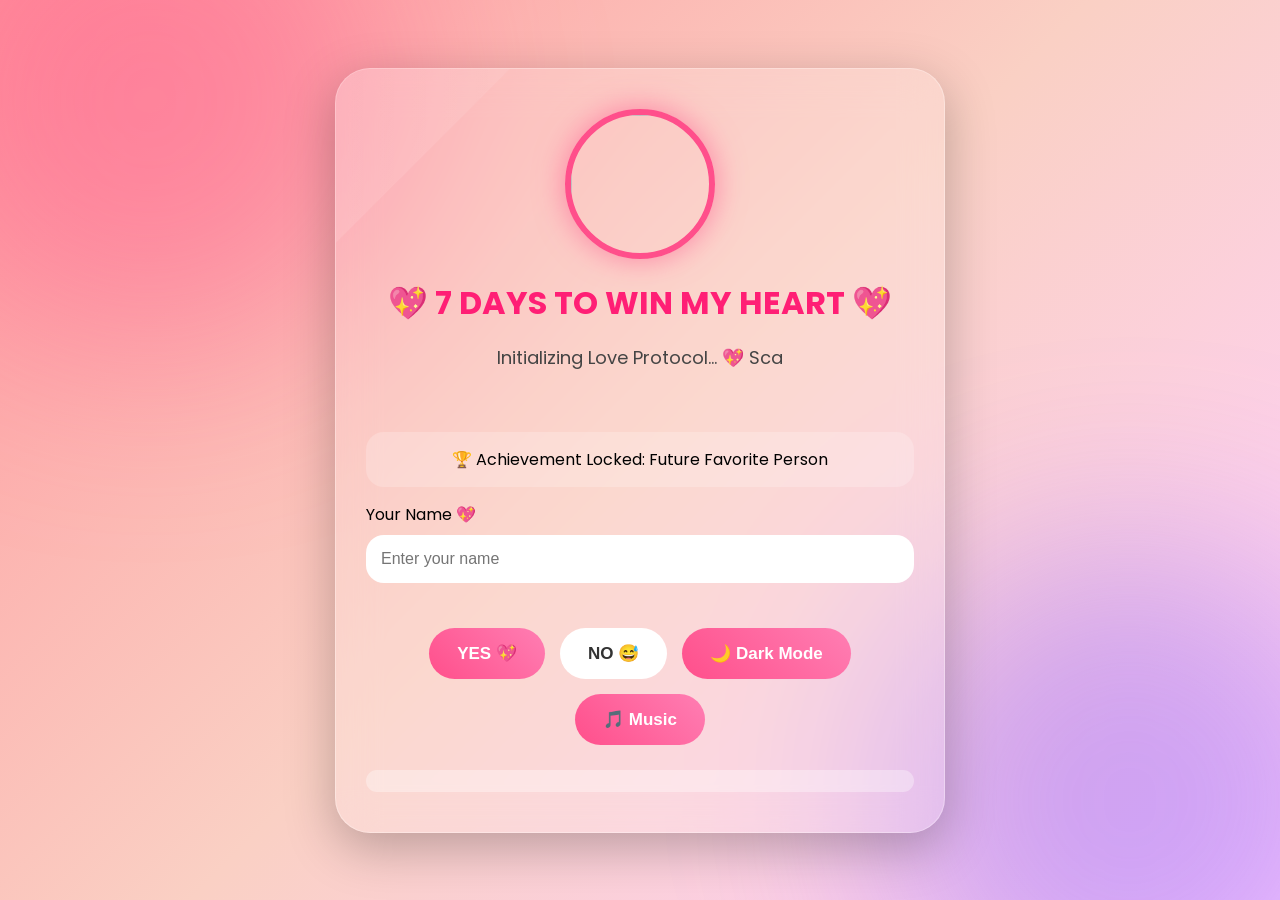
==== index.html @ c4d70d07 "Update index.html" ====
<!DOCTYPE html>
<html lang="en">
<head>
<meta charset="UTF-8">
<meta name="viewport" content="width=device-width, initial-scale=1.0">
<title>Ultimate Romantic Experience</title>

<link rel="preconnect" href="https://fonts.googleapis.com">
<link href="https://fonts.googleapis.com/css2?family=Poppins:wght@300;400;600;700&display=swap" rel="stylesheet">
<link rel="stylesheet" href="index.css">

</head>
<body>

<div class="hearts"></div>
<div class="sparkles"></div>
<div class="confetti-container"></div>

<div class="container">

<div class="card" id="step1">

<img class="profile"
src="e:\justheice king\IMG_20240516_112602_2.jpg">

<h1 id="mainTitle">💖 7 DAYS TO WIN MY HEART 💖</h1>

<p class="subtitle" id="typeText"></p>

<div class="timeline-item" style="margin-top:20px;background:rgba(255,255,255,0.2);">
🏆 Achievement Locked: Future Favorite Person
</div>

<div class="form-group">
<label>Your Name 💖</label>
<input type="text" id="nameInput" placeholder="Enter your name">
</div>

<div class="buttons">

<button class="yes-btn" onclick="sayYes()">
YES 💖
</button>

<button class="no-btn" id="noBtn">
NO 😅
</button>

<button class="dark-btn" onclick="toggleDarkMode()">
🌙 Dark Mode
</button>

<button class="music-btn" onclick="toggleMusic()">
🎵 Music
</button>

</div>

<div class="love-meter">
<div class="fill" id="loveFill"></div>
</div>

<audio id="bgMusic" loop>
<source src="PASTE_YOUR_MP3_LINK_HERE" type="audio/mpeg">
</audio>

</div>

<div class="card hidden" id="step2">

<h2 id="welcomeText"></h2>

<p>
Love energy levels are now critically high 💘
</p>

<button class="confirm-btn" onclick="sendWhatsApp()" style="margin-top:25px;">
📱 Send Date Confirmation To WhatsApp
</button>

<div class="timeline">
<div class="timeline-item">🏆 Achievement Unlocked: Certified Cutie</div>
<div class="timeline-item">🌞 Monday unlocked</div>
<div class="timeline-item">🌮 Tuesday unlocked</div>
<div class="timeline-item">🌌 Wednesday unlocked</div>
<div class="timeline-item">😈 Thursday unlocked</div>
<div class="timeline-item">😂 Friday unlocked</div>
<div class="timeline-item">🥪 Saturday unlocked</div>
<div class="timeline-item">🌙 Sunday unlocked</div>
</div>

</div>

<div class="card hidden" id="step3">

<h2>🎮 Romantic Question Adventure</h2>

<div id="questionBox">
<h2 id="questionTitle">🌞 MONDAY QUESTION</h2>
<p class="subtitle" id="questionText"></p>
<div class="buttons" id="answerButtons"></div>
</div>

<div class="timeline-item" style="margin-top:20px;">
🦋 Butterfly Level: <span id="butterflyLevel">0%</span>
</div>


<h2>🥪 SATURDAY LUNCH RIDDLE</h2>

<div class="timeline-item">
I’m warm, cheesy and people fight over the last slice 🍕
<br><br>
What am I?
</div>

<div class="form-group">
<input type="text" id="riddleAnswer" placeholder="Type your answer here 🍕">
</div>

<button class="confirm-btn" onclick="checkRiddle()">
Unlock Date 🍽️
</button>

<div id="dateSection" class="hidden">

<div class="form-group">
<label>Select Date</label>
<input type="date" id="dateInput">
</div>

<div class="form-group">
<label>Select Lunch Time</label>
<select id="timeInput">
<option value="">Choose Time</option>
<option>12:00 PM</option>
<option>1:00 PM</option>
<option>2:00 PM</option>
<option>3:00 PM</option>
</select>
</div>

<button class="confirm-btn" onclick="confirmDate()">
Confirm Legendary Lunch Date 💘
</button>

</div>

</div>

<div class="card hidden" id="step4">

<h2>💖 Date Confirmed 💖</h2>

<div class="details">
<p><strong>Date:</strong> <span id="finalDate"></span></p>
<p><strong>Time:</strong> <span id="finalTime"></span></p>
</div>

<div class="countdown-box">
<h2>⏳ Until Our Legendary Date...</h2>
<h2>⏳ Countdown To Our Date</h2>
<div class="countdown" id="countdown"></div>
</div>

<div class="gallery">
<img src="https://images.unsplash.com/photo-1516589178581-6cd7833ae3b2?q=80&w=600&auto=format&fit=crop">
<img src="https://images.unsplash.com/photo-1524504388940-b1c1722653e1?q=80&w=600&auto=format&fit=crop">
<img src="https://images.unsplash.com/photo-1511988617509-a57c8a288659?q=80&w=600&auto=format&fit=crop">
<img src="https://images.unsplash.com/photo-1494790108377-be9c29b29330?q=80&w=600&auto=format&fit=crop">
</div>

<div class="timeline">
<div class="timeline-item">🌹 Romantic dinner under city lights</div>
<div class="timeline-item">🎬 Movie night and cuddles</div>
<div class="timeline-item">🚗 Midnight drive adventure</div>
<div class="timeline-item">🌅 Watching sunsets together</div>
</div>

</div>

</div>
  <script src="index.js"></script>


</body>
</html>
---- index.css ----
*{
    margin:0;
    padding:0;
    box-sizing:border-box;
}

body{
    font-family:'Poppins',sans-serif;
    min-height:100vh;
    overflow-x:hidden;
    background:linear-gradient(135deg,#ff9a9e,#fad0c4,#ffd1ff);
    display:flex;
    justify-content:center;
    align-items:center;
    position:relative;
    transition:1s;
}

body.dark{
    background:linear-gradient(135deg,#050505,#111,#1a1a1a);
}

body::before,
body::after{
    content:'';
    position:fixed;
    width:500px;
    height:500px;
    border-radius:50%;
    filter:blur(100px);
    z-index:0;
    animation:floatGlow 12s infinite alternate ease-in-out;
}

body::before{
    background:#ff4f8b66;
    top:-150px;
    left:-100px;
}

body::after{
    background:#8b5cf666;
    bottom:-150px;
    right:-100px;
}

@keyframes floatGlow{
    from{
        transform:translate(0,0) scale(1);
    }
    to{
        transform:translate(100px,60px) scale(1.2);
    }
}

.container{
    width:100%;
    max-width:650px;
    padding:20px;
    position:relative;
    z-index:10;
}

.card{
    background:rgba(255,255,255,0.18);
    border:1px solid rgba(255,255,255,0.3);
    backdrop-filter:blur(20px);
    border-radius:35px;
    padding:40px 30px;
    text-align:center;
    box-shadow:0 15px 50px rgba(0,0,0,0.25);
    transition:0.6s;
    animation:fadeUp 0.8s ease;
    position:relative;
    overflow:hidden;
}

body.dark .card{
    background:rgba(20,20,20,0.55);
    color:white;
}

.card::before{
    content:'';
    position:absolute;
    width:200%;
    height:200%;
    background:linear-gradient(45deg,transparent,rgba(255,255,255,0.15),transparent);
    transform:rotate(45deg);
    top:-150%;
    left:-150%;
    animation:shine 7s infinite;
}

@keyframes shine{
    to{
        top:150%;
        left:150%;
    }
}

.hidden{
    display:none;
}

.profile{
    width:150px;
    height:150px;
    object-fit:cover;
    border-radius:50%;
    border:6px solid #ff4f8b;
    box-shadow:0 0 30px #ff4f8b99;
    margin-bottom:20px;
    animation:pulse 2s infinite;
}

@keyframes pulse{
    0%{transform:scale(1)}
    50%{transform:scale(1.05)}
    100%{transform:scale(1)}
}

h1,h2{
    color:#ff1f75;
    margin-bottom:15px;
}

body.dark h1,
body.dark h2,
body.dark p,
body.dark label{
    color:white;
}

.subtitle{
    font-size:18px;
    line-height:1.8;
    color:#444;
    min-height:70px;
}

.buttons{
    display:flex;
    justify-content:center;
    gap:15px;
    margin-top:25px;
    flex-wrap:wrap;
    position:relative;
}

button{
    border:none;
    padding:15px 28px;
    border-radius:50px;
    font-size:17px;
    cursor:pointer;
    transition:0.35s;
    font-weight:600;
}

button:hover{
    transform:translateY(-4px) scale(1.05);
    box-shadow:0 10px 25px rgba(0,0,0,0.2);
}

.yes-btn,
.confirm-btn,
.music-btn,
.dark-btn{
    background:linear-gradient(45deg,#ff4f8b,#ff7eb3);
    color:white;
}

.no-btn{
    background:white;
    color:#333;
}

input,
select{
    width:100%;
    padding:15px;
    border:none;
    border-radius:18px;
    margin-top:8px;
    margin-bottom:20px;
    font-size:16px;
}

.form-group{
    text-align:left;
}

.love-meter{
    width:100%;
    height:22px;
    background:#ffffff55;
    border-radius:30px;
    overflow:hidden;
    margin-top:25px;
}

.fill{
    height:100%;
    width:0%;
    background:linear-gradient(90deg,#ff4f8b,#ffb347);
    transition:2s;
}

.countdown-box,
.details{
    background:rgba(255,255,255,0.2);
    padding:20px;
    border-radius:25px;
    margin-top:20px;
}

.countdown{
    font-size:32px;
    font-weight:700;
    margin-top:15px;
    color:#ff1f75;
}

.gallery{
    display:grid;
    grid-template-columns:1fr 1fr;
    gap:15px;
    margin-top:25px;
}

.gallery img{
    width:100%;
    height:150px;
    object-fit:cover;
    border-radius:20px;
    transition:0.5s;
}

.gallery img:hover{
    transform:scale(1.08) rotate(2deg);
}

.hearts,
.sparkles,
.confetti-container{
    position:fixed;
    top:0;
    left:0;
    width:100%;
    height:100%;
    pointer-events:none;
    overflow:hidden;
    z-index:2;
}

.heart,
.sparkle,
.confetti{
    position:absolute;
}

.heart{
    animation:floatHeart linear forwards;
    filter:drop-shadow(0 0 10px pink);
}

.sparkle{
    width:8px;
    height:8px;
    background:white;
    border-radius:50%;
    animation:sparkFade 1s forwards;
}

.confetti{
    width:10px;
    height:10px;
    animation:confettiFall linear forwards;
}

@keyframes sparkFade{
    to{
        opacity:0;
        transform:scale(0);
    }
}

@keyframes floatHeart{
    from{
        transform:translateY(100vh) scale(0.5);
        opacity:1;
    }
    to{
        transform:translateY(-10vh) scale(1.4);
        opacity:0;
    }
}

@keyframes confettiFall{
    from{
        transform:translateY(-100vh) rotate(0deg);
    }
    to{
        transform:translateY(100vh) rotate(720deg);
    }
}

@keyframes fadeUp{
    from{
        opacity:0;
        transform:translateY(40px);
    }
    to{
        opacity:1;
        transform:translateY(0);
    }
}

.timeline{
    margin-top:30px;
    text-align:left;
}

.timeline-item{
    background:rgba(255,255,255,0.15);
    padding:15px;
    border-radius:18px;
    margin-bottom:15px;
}

@media(max-width:700px){

    .gallery{
        grid-template-columns:1fr;
    }

    button{
        width:100%;
    }

}
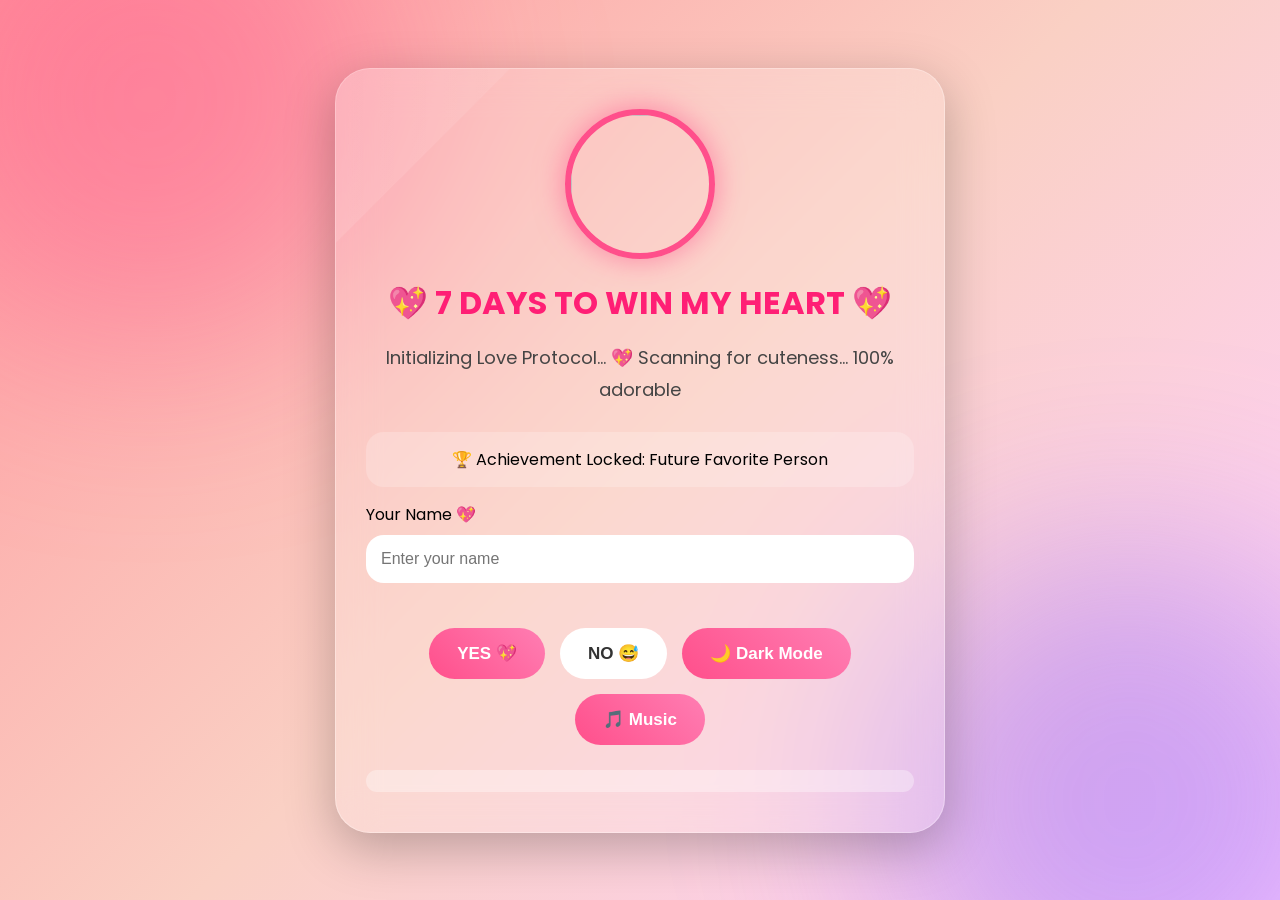
==== commit 411916a7: "Update index.html" ====
--- a/index.html
+++ b/index.html
@@ -21,7 +21,7 @@
 <div class="card" id="step1">
 
 <img class="profile"
-src="e:\justheice king\IMG_20240516_112602_2.jpg">
+src="">
 
 <h1 id="mainTitle">💖 7 DAYS TO WIN MY HEART 💖</h1>
 
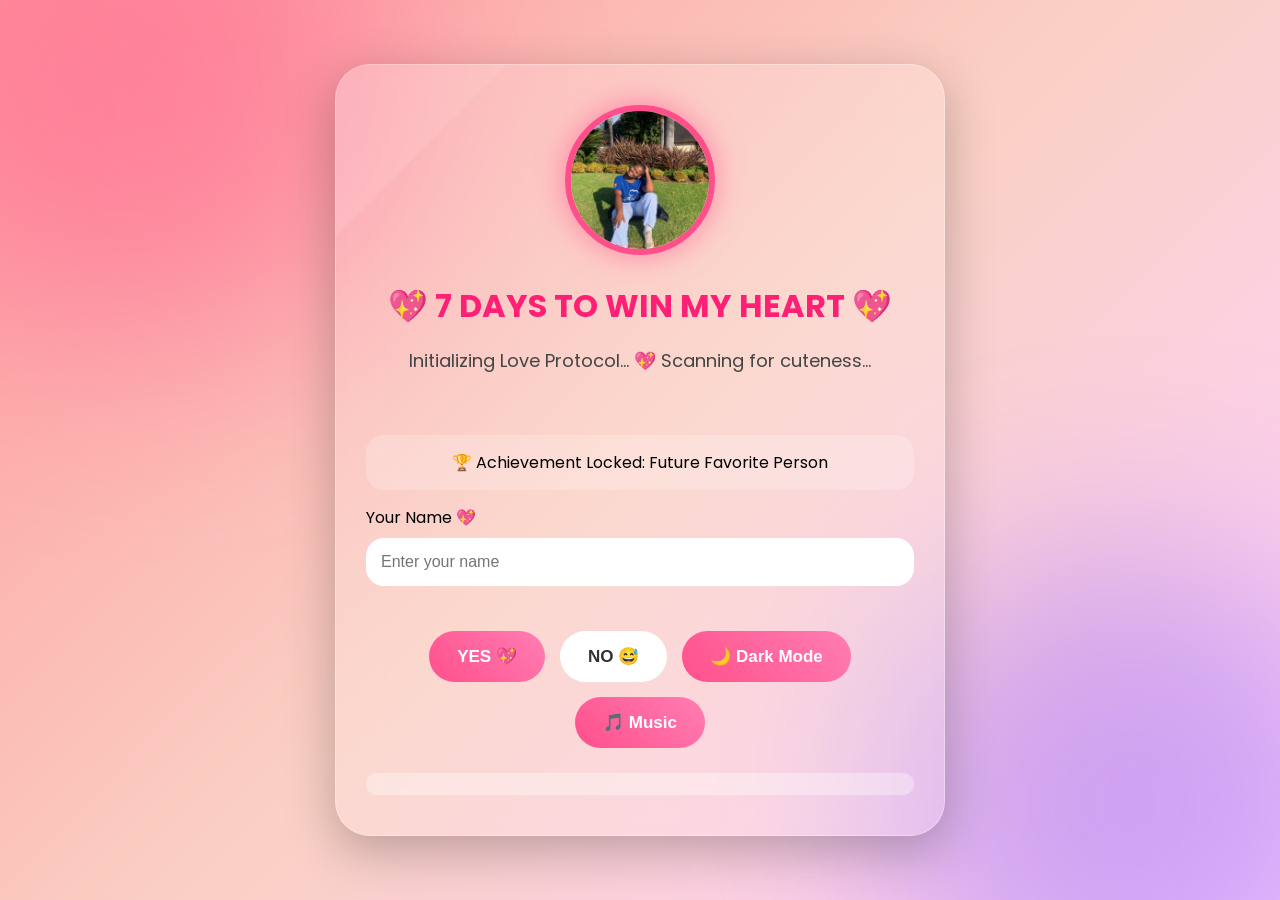
==== commit af08c3a0: "Update index.html" ====
--- a/index.html
+++ b/index.html
@@ -21,7 +21,7 @@
 <div class="card" id="step1">
 
 <img class="profile"
-src="">
+src="B.jpeg">
 
 <h1 id="mainTitle">💖 7 DAYS TO WIN MY HEART 💖</h1>
 
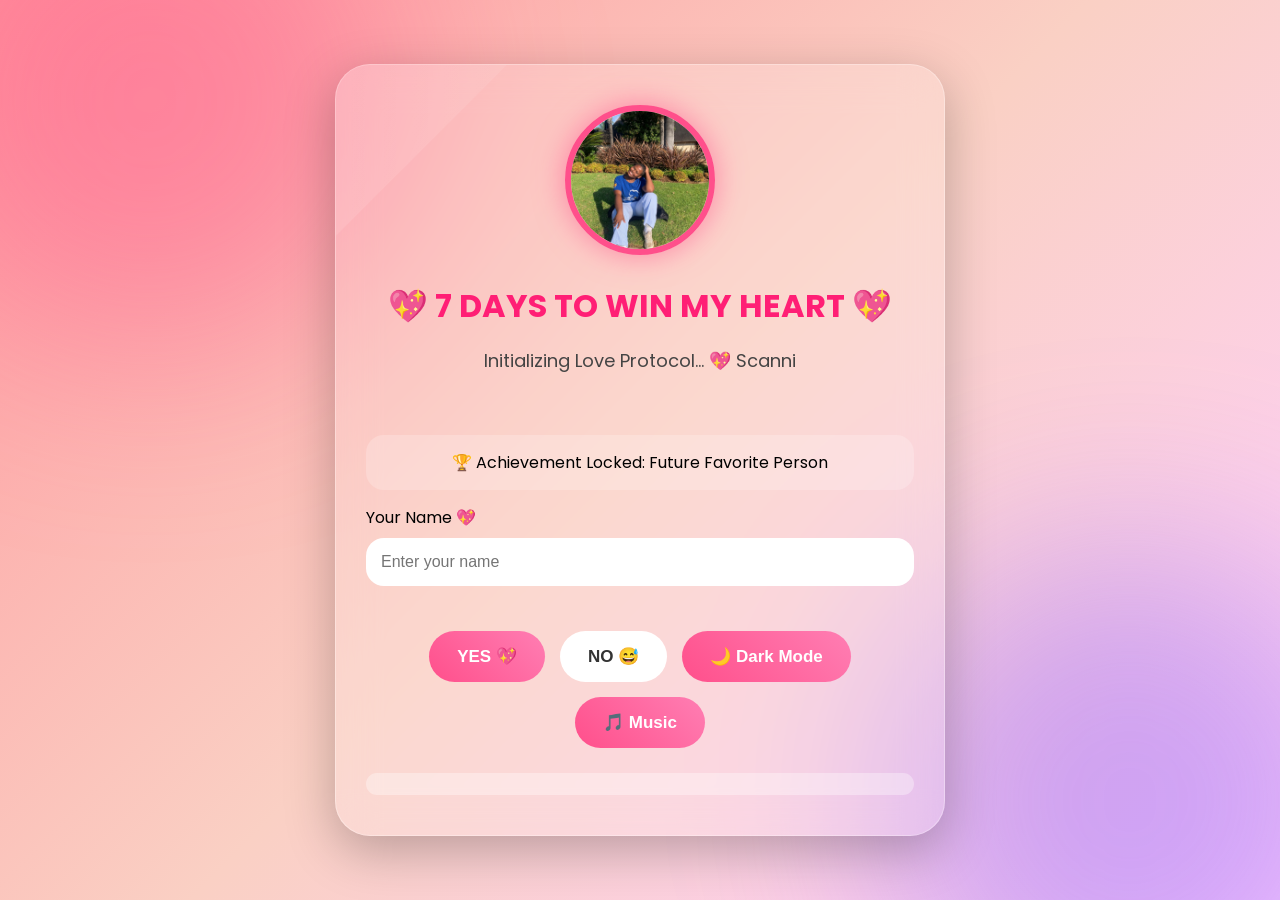
==== commit e73937ec: "Update index.html" ====
--- a/index.html
+++ b/index.html
@@ -164,9 +164,9 @@
 </div>
 
 <div class="gallery">
-<img src="https://images.unsplash.com/photo-1516589178581-6cd7833ae3b2?q=80&w=600&auto=format&fit=crop">
-<img src="https://images.unsplash.com/photo-1524504388940-b1c1722653e1?q=80&w=600&auto=format&fit=crop">
-<img src="https://images.unsplash.com/photo-1511988617509-a57c8a288659?q=80&w=600&auto=format&fit=crop">
+<img src="B.jpeg">
+<img src="A.jpeg">
+<img src="C.jpeg">
 <img src="https://images.unsplash.com/photo-1494790108377-be9c29b29330?q=80&w=600&auto=format&fit=crop">
 </div>
 
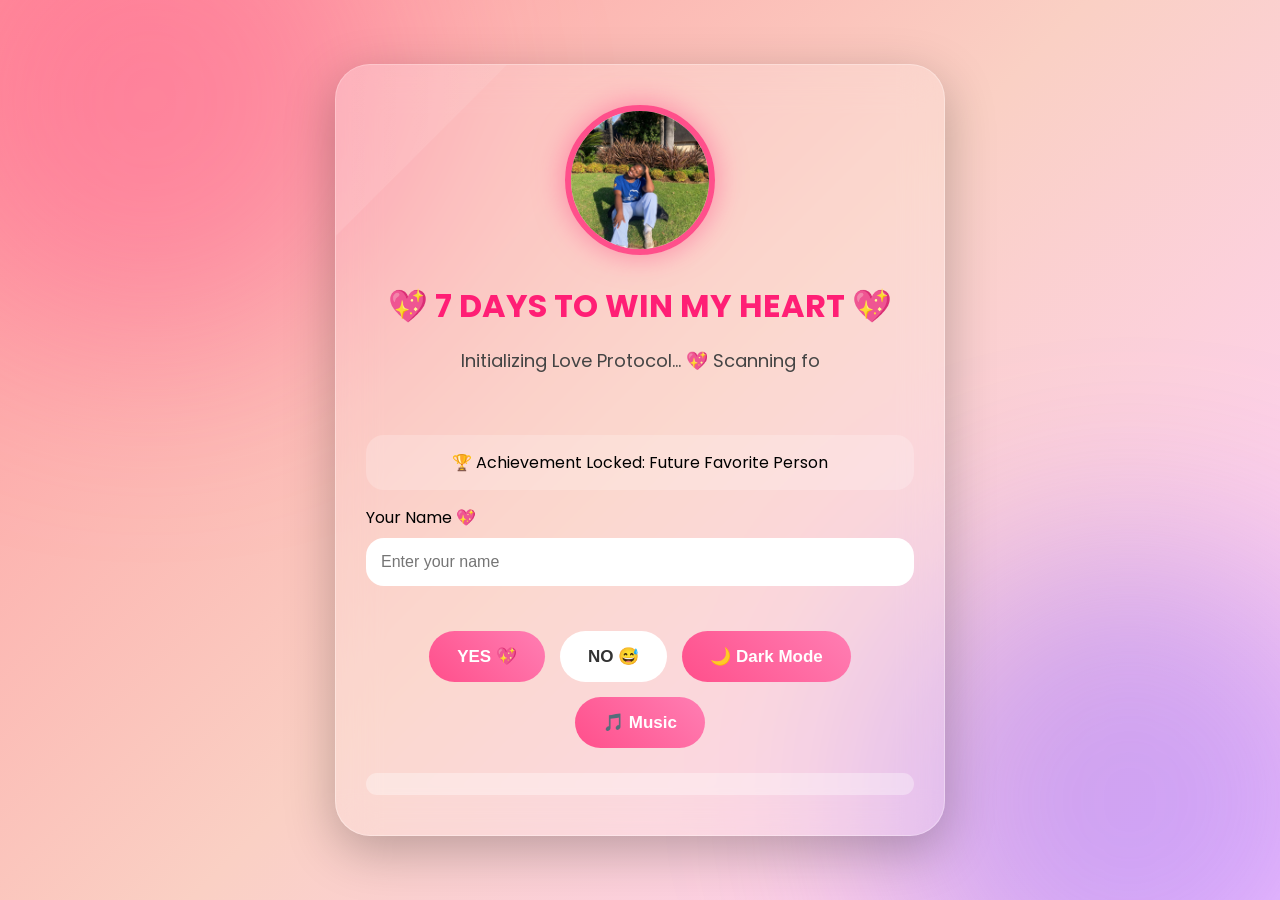
==== commit 8af8dd11: "Update index.html" ====
--- a/index.html
+++ b/index.html
@@ -3,7 +3,7 @@
 <head>
 <meta charset="UTF-8">
 <meta name="viewport" content="width=device-width, initial-scale=1.0">
-<title>Ultimate Romantic Experience</title>
+<title>Go on date with Me</title>
 
 <link rel="preconnect" href="https://fonts.googleapis.com">
 <link href="https://fonts.googleapis.com/css2?family=Poppins:wght@300;400;600;700&display=swap" rel="stylesheet">
@@ -167,13 +167,13 @@
 <img src="B.jpeg">
 <img src="A.jpeg">
 <img src="C.jpeg">
-<img src="https://images.unsplash.com/photo-1494790108377-be9c29b29330?q=80&w=600&auto=format&fit=crop">
+<img src="WhatsApp Image 2026-05-30 at 18.57.55.jpeg">
 </div>
 
 <div class="timeline">
 <div class="timeline-item">🌹 Romantic dinner under city lights</div>
-<div class="timeline-item">🎬 Movie night and cuddles</div>
-<div class="timeline-item">🚗 Midnight drive adventure</div>
+<div class="timeline-item">🎬 Movie day and cuddles</div>
+<div class="timeline-item">🚗 Movie night and adventure</div>
 <div class="timeline-item">🌅 Watching sunsets together</div>
 </div>
 
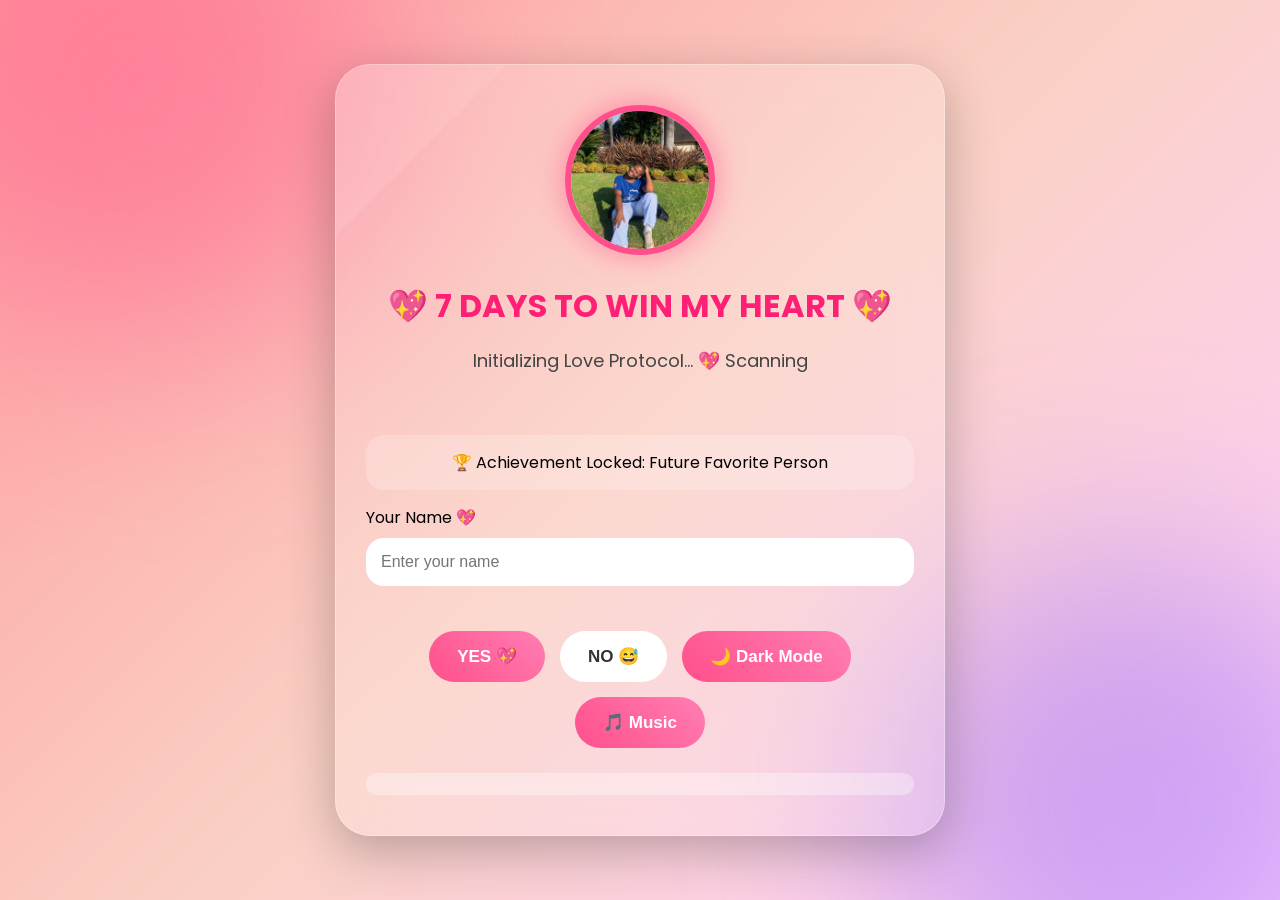
==== commit 68f19903: "Update index.html" ====
--- a/index.html
+++ b/index.html
@@ -61,7 +61,7 @@
 </div>
 
 <audio id="bgMusic" loop>
-<source src="PASTE_YOUR_MP3_LINK_HERE" type="audio/mpeg">
+<source src="https://youtu.be/KqWPV0IDD8U?si=K1AMOLhGC7iMj1dE" type="audio/mpeg">
 </audio>
 
 </div>
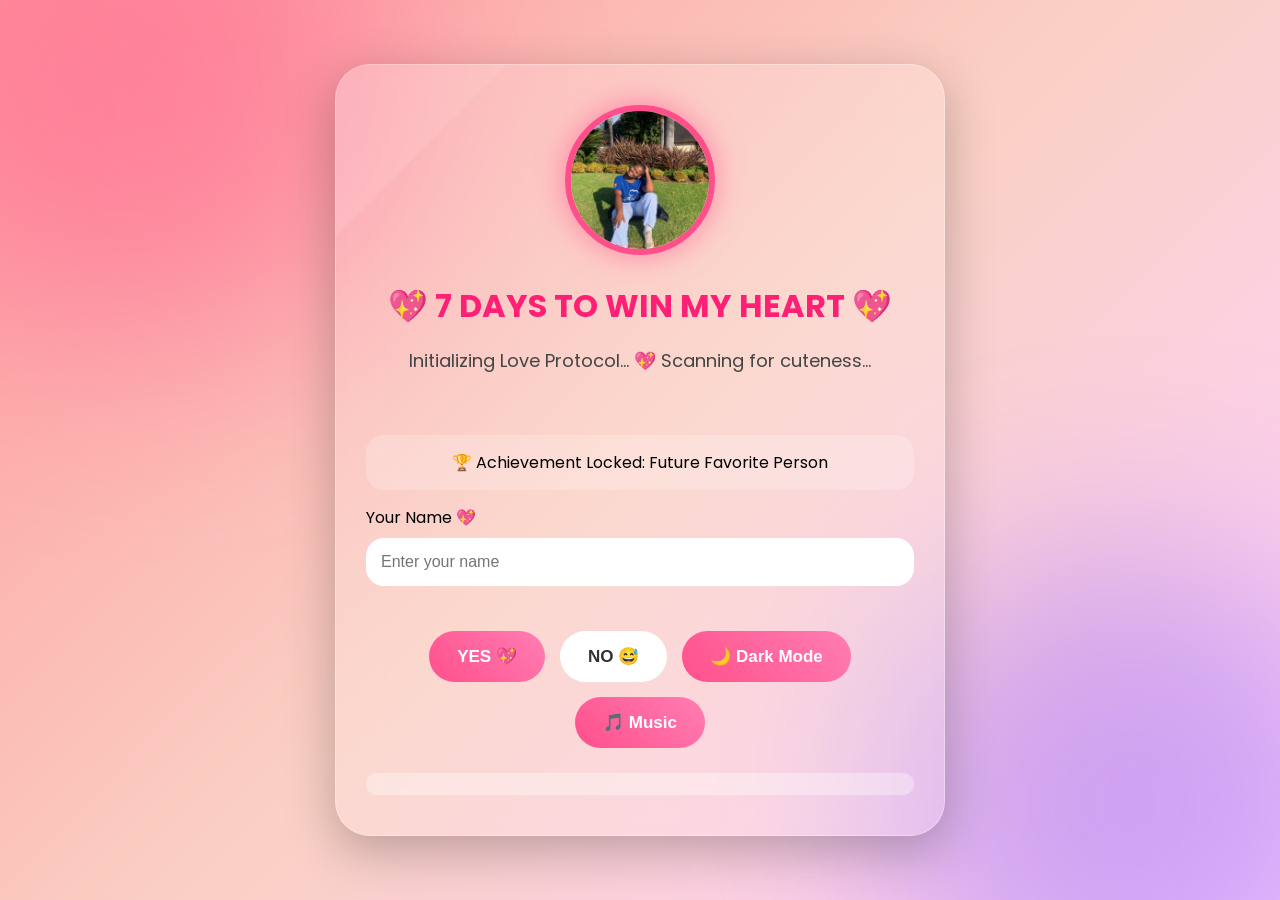
==== commit 3b0bbaf1: "Update index.html" ====
--- a/index.html
+++ b/index.html
@@ -61,7 +61,7 @@
 </div>
 
 <audio id="bgMusic" loop>
-<source src="https://youtu.be/KqWPV0IDD8U?si=K1AMOLhGC7iMj1dE" type="audio/mpeg">
+<source src="Herc_Cut_The_Lights,_Sjava,_Blxckie_-_Tholakuwe_[Ft._Young_Stunna]__Official_Audio_(128k).mp3" type="audio/mpeg">
 </audio>
 
 </div>
